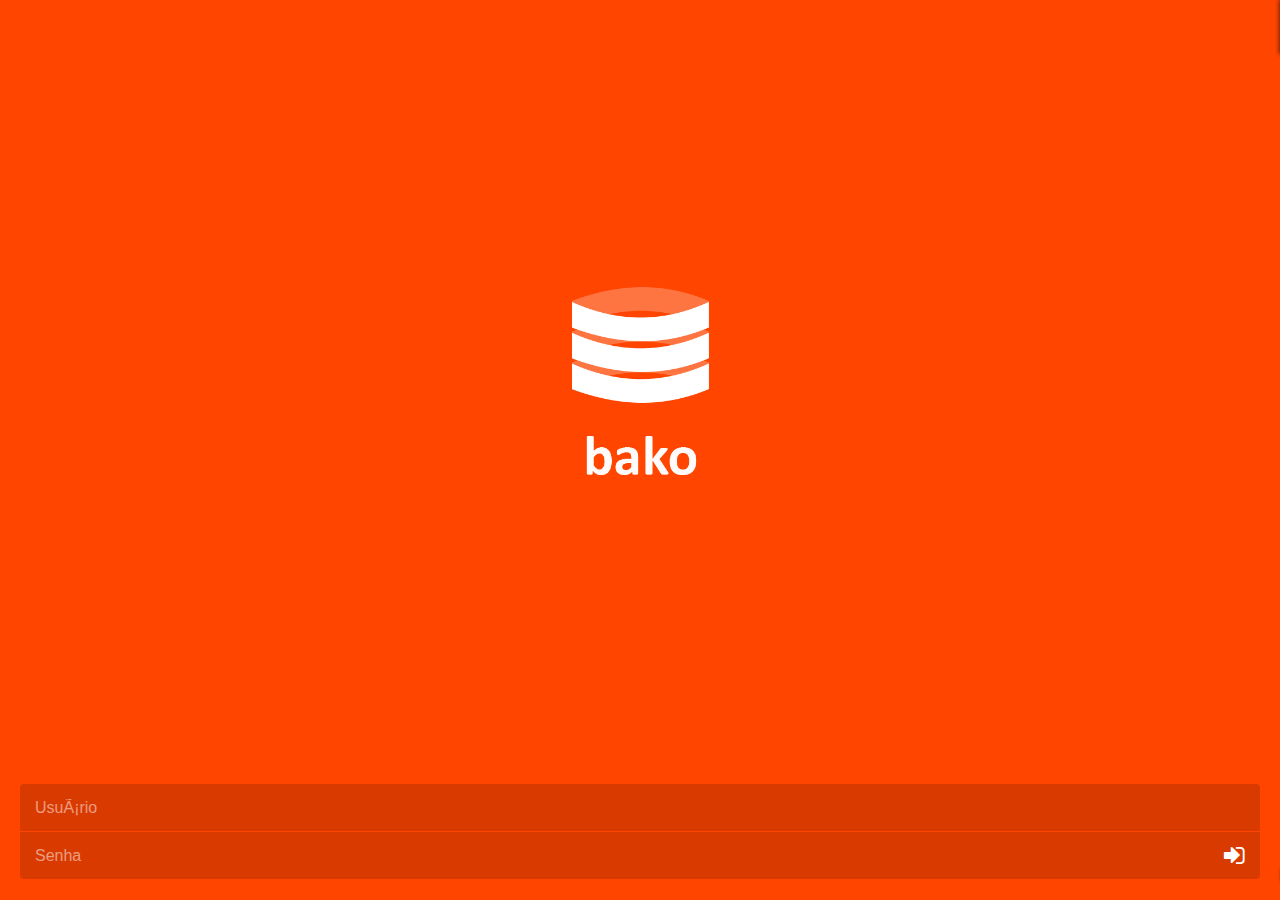
==== m/index.html @ aa72ddcd "modificações na parte mobile" ====
<!DOCTYPE html>
<html>
<head>
<!--<meta charset="utf-8">-->
<meta name="viewport" content="width=device-width, user-scalable=0">
<script type="text/javascript" src="../js/hammer.min.js"></script>
<link rel="stylesheet" href="../fontes/css/icons-bako.css">
<title>Bako</title>
<style>


/* ********* reset ********** */
* {padding:0;margin:0;-webkit-box-sizing:border-box;box-sizing:border-box;font-family:Arial;-webkit-tap-highlight-color:rgba(0,0,0,0);user-select:none;}
body,html {position:relative;height:100%;width:100%;overflow:hidden;}
a {text-decoration:none;}


/* ********* button ********* */
button{background:transparent;min-width:52px;min-height:44px;font-size:16px;border-radius:0px;border:0;font-weight:bold;position:relative;color:rgba(0,0,0,.65);}
button:before {font-size:24px;vertical-align:top;}
aside button {color:#DDD;text-shadow:1px 1px 4px rgba(0,0,0,.9);}


/* ********* header ********* */
header {display:-webkit-flex;-webkit-flex-flow: row wrap;height:52px;line-height:52px;}
header h1, header h2 {display:-webkit-flex;-webkit-flex:1;-webkit-justify-content:center;color:#FFF;padding:0 .6em;}
header h1 {font-size:19px;}
header h2 {font-size:15px;text-transform:uppercase;}
section header {background:orangered;box-shadow:0 1px 4px 1px rgba(0,0,0,.2);}
aside header {background:#2F2F2F;border-bottom:1px solid #2A2A2A;}


/* ********* footer ******** */
footer {height:52px;display:-webkit-flex;-webkit-flex-flow: row wrap;}
aside footer {background:#3A3A3A;border-top:1px solid #222;}


/* ********* dialog ******** */
.dialog-overlay {position:fixed;z-index:20;top:0;left:0;width:100%;height:100%;background:rgba(0,0,0,.7);display:none;-webkit-justify-content:center;-webkit-align-items:center;}
.dialog {background:#EEE;border-radius:6px;max-height:350px;max-width:270px;position:relative;display:-webkit-flex;-webkit-flex-flow:column wrap;}
.dialog input, .dialog select {width:100%;-webkit-appearance:none;background:#FFF;height:44px;padding:5px;font-size:15px;margin:4px 0;border:1px solid rgba(0,0,0,.1);}
.dialog-close {position:absolute;right:6px;top:6px;width:32px;height:32px;background:#BBB;border-radius:4px;text-align:center;color:#FFF;line-height:28px;}
.dialog-header {font-size:19px;font-weight:700;padding:12px;background:#FAFAFA;border-radius:6px 6px 0 0}
.dialog-content {padding:12px;}
.dialog-footer {background:rgba(255,255,255,.9);display:-webkit-flex;border-radius:0 0 6px 6px;}
.dialog-footer button {font-weight:300;font-size:17px;width:100%;background:#6A6;color:#FFF;border-radius:0 0 6px 6px;}
.dialog-footer button:before {margin-left:-14px;}
div.show-dialog {display:-webkit-flex;}



section {position:absolute;left:0;right:0;height:100%;display:-webkit-flex;-webkit-flex-flow: column wrap;-webkit-transition:-webkit-transform .2s ease-in;-webkit-transform: translate3d(100%,0,0);}

nav {display:-webkit-flex;-webkit-flex-flow: row wrap;border-top:1px solid #D5D5D5;background:#FFF;height:52px;}

nav input {
	display:-webkit-flex;
	-webkit-flex:1;
	margin:.3em 0 .3em .4em;
	border:1px solid rgba(0,0,0,.15);
	outline:1px solid rgba(255,255,255,.4);
	padding:0 4px;
	font-size:16px;
	background:rgba(255,255,255,.8);
	border-radius:0px;
	color:#000;
}



article {
	display:-webkit-flex;
	-webkit-flex:1;
	-webkit-flex-flow:column wrap;
	overflow-y:auto;
	-webkit-overflow-scrolling:touch;
}

section article {
	background:#EAEAEA;
}

aside {
	position:fixed;
	left:0;
	top:0;
	bottom:0;
	width:270px;
	z-index:9;
	-webkit-transform:translate3d(-100%,0,0);
	-webkit-transition:-webkit-transform .1s ease-out;
	display:-webkit-flex;
	-webkit-flex-flow: column wrap;
	background:#333;
}

section li {
	background:#FFF;
	border-bottom:1px solid #EEE;
	list-style:none;
	position:relative;
	display:-webkit-flex;
	-webkit-flex-flow:row wrap;
	-webkit-flex:1;
	-webkit-align-items: center;
	overflow-x:hidden;
}

section li h2 {
	font-size:15px;
	color:red;
	line-height:18px;
	display:block;
	font-weight:normal;
}

section li small {
	color:#777;
}

section li a {
	padding:.5em;
	display:-webkit-flex;
	-webkit-flex-flow:column wrap;
	-webkit-flex:1;
}

li .count {color:#777;border-radius:2px;padding:3px;font-size:12px;font-weight:bold;margin:.6em;height:21px;}


@-webkit-keyframes slide-right {
	from {-webkit-transform:translate3d(100%,0,0);}
	to {-webkit-transform:translate3d(0,0,0);}
}


input[type="checkbox"] {-webkit-appearance:none;color:#AAA;font-size:20px;}
input[type="checkbox"]:checked {-webkit-appearance:none;color:blue;font-size:20px;}


aside article ul li {
	position:relative;
	border-bottom:1px solid #2A2A2A;
	padding:.5em;
	min-height:49px;
	list-style:none;
}
aside article ul li a {
	display:block;
	margin:-.5em;
	color:#FFF;
}

aside article ul li h3 {
	font-size:15px;
	font-weight:normal;
	line-height:48px;
}

aside article ul li p {
	color:#DDD;
}

aside.right {
	-webkit-transform:translate3d(100%,0,0);
	left:inherit;
	right:0;
}

aside.show-aside, section.show-section {
	-webkit-transform:translate3d(0,0,0);
}

.li-thumb {
	float:left;
	background:brown;
	font-weight:normal;
	height:48px;
	width:48px;
	text-align:center;
	color:#FFF;
	line-height:48px;
	margin:0 8px 0 0;
}
aside li p {font-size:12px;line-height:18px;color:#FFF;}


.input-thumb {-webkit-appearance:none;border:0;overflow:hidden;background:#E5E5E5;width:66px;line-height:64px;height:70px;font-size:24px;text-align:center;margin:.4em;color:#666;}
.input-thumb > p {-webkit-transition:-webkit-transform .1s linear;}

.action {display:-webkit-flex;-webkit-flex-flow:row wrap;-webkit-transition:-webkit-transform .25s ease-out;background:#555;position:absolute;top:7px;bottom:7px;right:0;-webkit-justify-content:flex-end;border-radius:3px 0 0 3px;-webkit-transition:-webkit-transform .25s ease-out;-webkit-transform:translate3d(100%,0,0)}
.action button {color:#FFF;}
div.show-action {-webkit-transform:translate3d(0,0,0)}

ul li {overflow:hidden;}

h5 {font-size:180px;font-weight:normal;color:rgba(0,0,0,.3);}
h6 {font-size:20px;font-weight:normal;color:rgba(0,0,0,.6);padding-top:2em;}

.box {display:-webkit-flex;}
.flex {-webkit-flex:1;}
.hz {-webkit-flex-flow:row wrap;}
.vt {-webkit-flex-flow:column wrap;}
.content-center {-webkit-justify-content:center;}
.item-center {-webkit-align-items:center;}

.text-center {text-align:center;}
.padding1 {padding:1em;}
.margin1 {margin:1em;}

.button-inverse {background:transparent;border:0;color:rgba(0,0,0,.8)}

input[type="number"][readonly="true"] {
	background:transparent;
	border:0;
	width:20px;
	font-size:18px;
	font-weight:bold;
}

#login ::-webkit-input-placeholder { /* WebKit browsers */
    color:    rgba(255,255,255,.5);
}
</style>
</head>
<body>

<!-- Dialog nova mesa -->
<div id="dialogNovaConta" class="dialog-overlay">
	<div class="dialog">
		<a href="javascript:;" class="dialog-close" onclick="hideDialog('dialogNovaConta');">x</a>
		<div class="dialog-header">Nova conta</div>
		<div class="dialog-content">
			<div>
			<select>
				<option>N�mero da mesa</option>
				<option>Mesa 7</option>
				<option>Mesa 9</option>
				<option>Mesa 11</option>
			</select>
			</div>
			<div>
				<input type="text" maxlength="1" id="descricaoMesaChar" placeholder="Descri��o" />
			</div>
			<div>
				<input type="number" maxlength="3" id="qtdMesaChar" placeholder="Quantidade pessoas" />
			</div>
		</div>
		<div class="dialog-footer">
			<button class="icon-ok-1">Confirmar</button>
		</div>
	</div>
</div>

<!-- Dialog Adicionais-->
<div id="dialogAdicionais" class="dialog-overlay">
	<div class="dialog">
		<button class="dialog-close" onclick="hideDialog('dialogAdicionais');">x</button>
		<div class="dialog-header">Adicionais</div>
		<div class="dialog-content">
			<div>
			<select multiple="true">
				<option>Copo com gelo</option>
				<option>Copo com lim�o e sal</option>
				<option>Sem a��car</option>
				<option>Sem gelo</option>
			</select>
			</div>
			<div>
				<input type="number" maxlength="1" id="qtdAdicinal" />
			</div>
		</div>
		<div class="dialog-footer">
			<button class="icon-ok-1">Confirmar</button>
		</div>
	</div>
</div>


<!-- aside mesas -->
<aside id="mesas">
	<!-- cabecalho mesas -->
	<header><h2>Mesas</h2><button class="icon-doc-inv" onclick="showDialog('dialogNovaConta')"></button></header>
	<!-- conteudo mesas -->
	<article><ul id="listaMesas"></ul></article>
	<!-- rodape mesas -->
	<footer><button class="icon-logout" onclick="sairSistema()">Sair</button></footer>
</aside>

<!-- aside conta -->
<aside id="conta" class="right">
	
	<!-- cabecalho mesas -->
	<header><h2>Mesa 9 (4 pessoas)</h2></header>
	
	<!-- conteudo mesas -->
	<article>	
		<ul id="listaPedidos">
		</ul>
	</article>
	
	<nav>
		<label>Total</label>
		<span id="totalAtual">R$ 132,00</span>
	</nav>
	
	<!-- rodape mesas -->
	<footer><button>Fechar conta</button></footer>
</aside>


<section id="login" class="show-section" style="z-index:1">
	<article style="background: rgb(255, 69, 0) url(../img/logo.png) no-repeat center center;background-size:150px auto;"></article>
	<div style="background: rgb(255, 69, 0);padding:20px;margin-top:-1px;">
		<div>
			<input type="text" id="usuarioLogin" placeholder="Usuário" style="border-radius:4px 4px 0 0;width:100%;color:#FFF;background:rgba(0,0,0,.15);height:47px;margin-bottom:1px;border:0;font-size:16px;padding:5px 15px;"/>
		</div>
		<div style="display:-webkit-flex;">
			<input type="password" id="senhaLogin" placeholder="Senha" style="border-radius:0 0 0 4px;display:-webkit-flex;-webkit-flex:1;color:#FFF;background:rgba(0,0,0,.15);height:47px;margin-bottom:1px;border:0;font-size:16px;padding:5px 15px;"/>
			<button class="icon-login" style="border-radius:0 0 4px 0 ;background:rgba(0,0,0,.15);color:#FFF;height:47px;" onclick="efetuarLogin();"></button>
		</div>
	</div>
</section>


<!-- pagina inicio -->
<section id="inicio" style="z-index:2;">
	
	<!-- cabecalho inicio -->
	<header>
		<button class="icon-menu" onclick="listarMesas();"></button>
		<h1>bako</h1>
		<button class="icon-align-right" id="btnConta" onclick="listarPedidos()"></button>
	</header>
	
	<!-- conteudo inicio -->
	<article class="text-center"></article>

</section>

<!-- pagina pedido -->
<section id="pedido" style="z-index:3;">
	
	<!-- cabecalho pedido -->
	<header>
		<button class="icon-angle-left" onclick="hideSection('pedido')">Novo pedido</button>
		<h1>&nbsp;</h1>
		<button class="icon-ok-1" onclick="confirmarPedido()"></button>
	</header>
	
	<div id="btnNumeroMesa" style="display:none;"></div>
	<!-- conteudo pedido -->
	<article>
		<ul id="ulItensPedido"></ul>
	</article>
	
	<!-- nav pedido --> 
	<nav id="camposPedido">
		<button class="icon-book" onclick="showSection('cardapio')"></button>
		<input type="number" id="iptCodProduto" placeholder="C�digo produto"/>
		<input type="number" id="iptQtdProduto" placeholder="Quantidade"/>
		<button class="icon-plus" onclick="adicionarProdutoPedido()"></button>
	</nav>
	
</section>

<!-- pagina cardapio -->
<section id="cardapio" style="z-index:4;">
	<header>
		<button class="icon-angle-left" onclick="hideSection('cardapio')">Card�pio</button>
		<h1>&nbsp;</h1>
		<button id="btnIncluirCardapio" class="icon-ok-1" onclick="hideSection('cardapio')"></button>
	</header>
	
	<article>
		<ul id="listaCategoria">
		</ul>
	</article>
	
	<nav>
		<input type="search" placeholder="Digite o nome do produto"/>
	</nav>
</section>

<script type="text/javascript" src="../js/fw.js"></script>
<script type="text/javascript" src="../js/contaMobile.js"></script>

</body>
</html>
---- fontes/css/icons-bako.css ----
@font-face {
  font-family: 'icons-bako';
  src: url('../font/icons-bako.eot?27585881');
  src: url('../font/icons-bako.eot?27585881#iefix') format('embedded-opentype'),
       url('../font/icons-bako.woff?27585881') format('woff'),
       url('../font/icons-bako.ttf?27585881') format('truetype'),
       url('../font/icons-bako.svg?27585881#icons-bako') format('svg');
  font-weight: normal;
  font-style: normal;
}
/* Chrome hack: SVG is rendered more smooth in Windozze. 100% magic, uncomment if you need it. */
/* Note, that will break hinting! In other OS-es font will be not as sharp as it could be */
/*
@media screen and (-webkit-min-device-pixel-ratio:0) {
  @font-face {
    font-family: 'icons-bako';
    src: url('../font/icons-bako.svg?27585881#icons-bako') format('svg');
  }
}
*/
 
 [class^="icon-"]:before, [class*=" icon-"]:before {
  font-family: "icons-bako";
  font-style: normal;
  font-weight: normal;
  speak: none;
 
  display: inline-block;
  text-decoration: inherit;
  width: 1em;
  margin-right: .2em;
  text-align: center;
  /* opacity: .8; */
 
  /* For safety - reset parent styles, that can break glyph codes*/
  font-variant: normal;
  text-transform: none;
     
  /* fix buttons height, for twitter bootstrap */
  line-height: 1em;
 
  /* Animation center compensation - margins should be symmetric */
  /* remove if not needed */
  margin-left: .2em;
 
  /* you can be more comfortable with increased icons size */
  /* font-size: 120%; */
 
  /* Uncomment for 3D effect */
  /* text-shadow: 1px 1px 1px rgba(127, 127, 127, 0.3); */
}
 
.icon-spin6:before { content: '\e81a'; } /* '' */
.icon-target:before { content: '\e81e'; } /* '' */
.icon-cancel:before { content: '\e800'; } /* '' */
.icon-plus:before { content: '\e802'; } /* '' */
.icon-home:before { content: '\e814'; } /* '' */
.icon-thumbs-up-alt:before { content: '\e816'; } /* '' */
.icon-thumbs-down-alt:before { content: '\e817'; } /* '' */
.icon-quote-left:before { content: '\e815'; } /* '' */
.icon-edit:before { content: '\e807'; } /* '' */
.icon-direction:before { content: '\e803'; } /* '' */
.icon-trash:before { content: '\e804'; } /* '' */
.icon-doc-inv:before { content: '\e801'; } /* '' */
.icon-menu:before { content: '\e806'; } /* '' */
.icon-wrench:before { content: '\e805'; } /* '' */
.icon-calendar:before { content: '\e812'; } /* '' */
.icon-login:before { content: '\e811'; } /* '' */
.icon-ok:before { content: '\e813'; } /* '' */
.icon-down-dir:before { content: '\e80f'; } /* '' */
.icon-up-dir:before { content: '\e80e'; } /* '' */
.icon-left-open:before { content: '\e820'; } /* '' */
.icon-angle-left:before { content: '\e81f'; } /* '' */
.icon-ccw:before { content: '\e818'; } /* '' */
.icon-align-right:before { content: '\e808'; } /* '' */
.icon-book:before { content: '\e809'; } /* '' */
.icon-check:before { content: '\e80a'; } /* '' */
.icon-check-empty:before { content: '\e80b'; } /* '' */
.icon-filter:before { content: '\e80c'; } /* '' */
.icon-dollar:before { content: '\e80d'; } /* '' */
.icon-eraser:before { content: '\e819'; } /* '' */
.icon-search:before { content: '\e81c'; } /* '' */
.icon-ok-1:before { content: '\e81b'; } /* '' */
.icon-cog:before { content: '\e81d'; } /* '' */
.icon-logout:before { content: '\e810'; } /* '' */
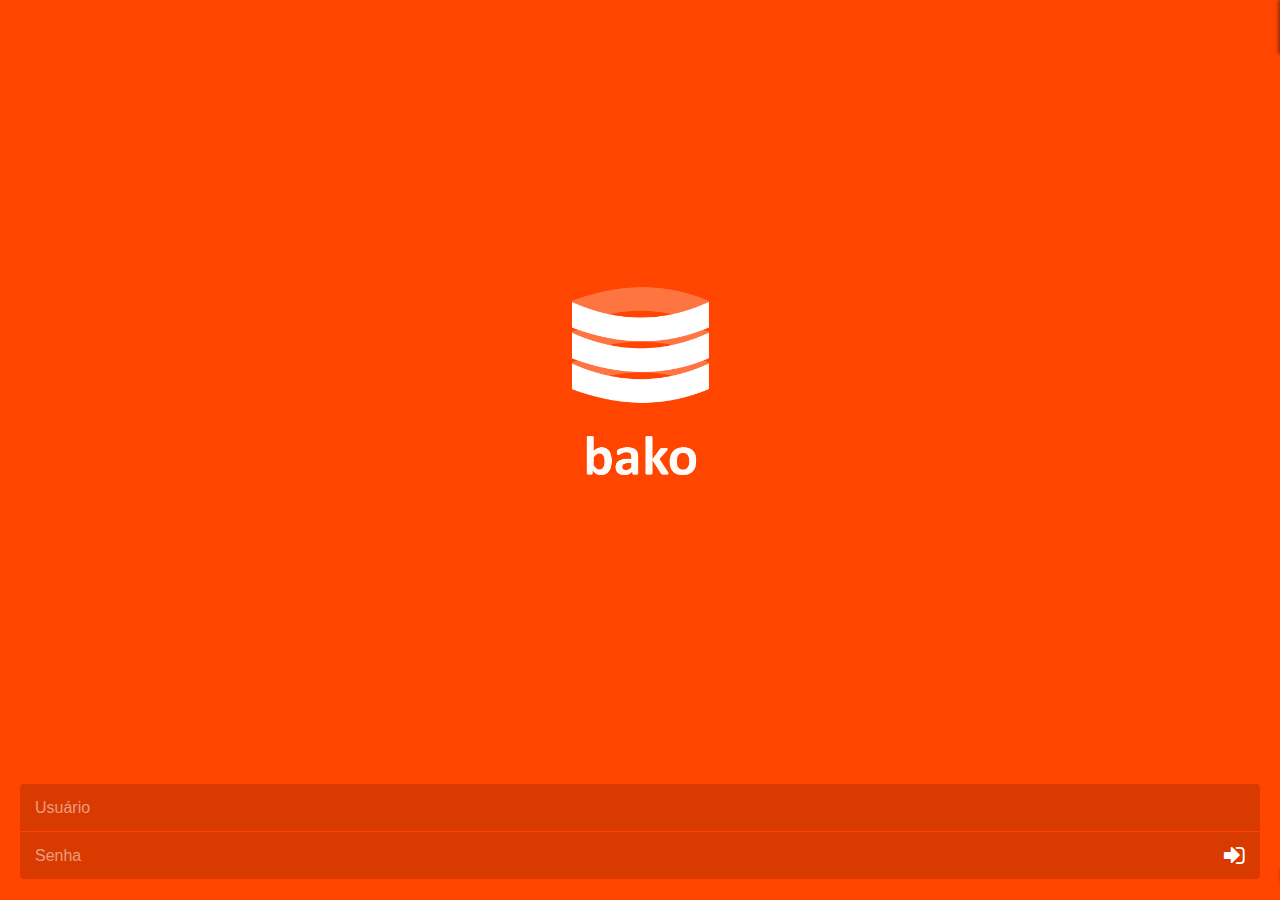
==== commit 802704fc: "Alterações para buscar os pedidos no mobile" ====
--- a/m/index.html
+++ b/m/index.html
@@ -1,389 +1,174 @@
-<!DOCTYPE html>
-<html>
-<head>
-<!--<meta charset="utf-8">-->
-<meta name="viewport" content="width=device-width, user-scalable=0">
-<script type="text/javascript" src="../js/hammer.min.js"></script>
-<link rel="stylesheet" href="../fontes/css/icons-bako.css">
-<title>Bako</title>
-<style>
-
-
-/* ********* reset ********** */
-* {padding:0;margin:0;-webkit-box-sizing:border-box;box-sizing:border-box;font-family:Arial;-webkit-tap-highlight-color:rgba(0,0,0,0);user-select:none;}
-body,html {position:relative;height:100%;width:100%;overflow:hidden;}
-a {text-decoration:none;}
-
-
-/* ********* button ********* */
-button{background:transparent;min-width:52px;min-height:44px;font-size:16px;border-radius:0px;border:0;font-weight:bold;position:relative;color:rgba(0,0,0,.65);}
-button:before {font-size:24px;vertical-align:top;}
-aside button {color:#DDD;text-shadow:1px 1px 4px rgba(0,0,0,.9);}
-
-
-/* ********* header ********* */
-header {display:-webkit-flex;-webkit-flex-flow: row wrap;height:52px;line-height:52px;}
-header h1, header h2 {display:-webkit-flex;-webkit-flex:1;-webkit-justify-content:center;color:#FFF;padding:0 .6em;}
-header h1 {font-size:19px;}
-header h2 {font-size:15px;text-transform:uppercase;}
-section header {background:orangered;box-shadow:0 1px 4px 1px rgba(0,0,0,.2);}
-aside header {background:#2F2F2F;border-bottom:1px solid #2A2A2A;}
-
-
-/* ********* footer ******** */
-footer {height:52px;display:-webkit-flex;-webkit-flex-flow: row wrap;}
-aside footer {background:#3A3A3A;border-top:1px solid #222;}
-
-
-/* ********* dialog ******** */
-.dialog-overlay {position:fixed;z-index:20;top:0;left:0;width:100%;height:100%;background:rgba(0,0,0,.7);display:none;-webkit-justify-content:center;-webkit-align-items:center;}
-.dialog {background:#EEE;border-radius:6px;max-height:350px;max-width:270px;position:relative;display:-webkit-flex;-webkit-flex-flow:column wrap;}
-.dialog input, .dialog select {width:100%;-webkit-appearance:none;background:#FFF;height:44px;padding:5px;font-size:15px;margin:4px 0;border:1px solid rgba(0,0,0,.1);}
-.dialog-close {position:absolute;right:6px;top:6px;width:32px;height:32px;background:#BBB;border-radius:4px;text-align:center;color:#FFF;line-height:28px;}
-.dialog-header {font-size:19px;font-weight:700;padding:12px;background:#FAFAFA;border-radius:6px 6px 0 0}
-.dialog-content {padding:12px;}
-.dialog-footer {background:rgba(255,255,255,.9);display:-webkit-flex;border-radius:0 0 6px 6px;}
-.dialog-footer button {font-weight:300;font-size:17px;width:100%;background:#6A6;color:#FFF;border-radius:0 0 6px 6px;}
-.dialog-footer button:before {margin-left:-14px;}
-div.show-dialog {display:-webkit-flex;}
-
-
-
-section {position:absolute;left:0;right:0;height:100%;display:-webkit-flex;-webkit-flex-flow: column wrap;-webkit-transition:-webkit-transform .2s ease-in;-webkit-transform: translate3d(100%,0,0);}
-
-nav {display:-webkit-flex;-webkit-flex-flow: row wrap;border-top:1px solid #D5D5D5;background:#FFF;height:52px;}
-
-nav input {
-	display:-webkit-flex;
-	-webkit-flex:1;
-	margin:.3em 0 .3em .4em;
-	border:1px solid rgba(0,0,0,.15);
-	outline:1px solid rgba(255,255,255,.4);
-	padding:0 4px;
-	font-size:16px;
-	background:rgba(255,255,255,.8);
-	border-radius:0px;
-	color:#000;
-}
-
-
-
-article {
-	display:-webkit-flex;
-	-webkit-flex:1;
-	-webkit-flex-flow:column wrap;
-	overflow-y:auto;
-	-webkit-overflow-scrolling:touch;
-}
-
-section article {
-	background:#EAEAEA;
-}
-
-aside {
-	position:fixed;
-	left:0;
-	top:0;
-	bottom:0;
-	width:270px;
-	z-index:9;
-	-webkit-transform:translate3d(-100%,0,0);
-	-webkit-transition:-webkit-transform .1s ease-out;
-	display:-webkit-flex;
-	-webkit-flex-flow: column wrap;
-	background:#333;
-}
-
-section li {
-	background:#FFF;
-	border-bottom:1px solid #EEE;
-	list-style:none;
-	position:relative;
-	display:-webkit-flex;
-	-webkit-flex-flow:row wrap;
-	-webkit-flex:1;
-	-webkit-align-items: center;
-	overflow-x:hidden;
-}
-
-section li h2 {
-	font-size:15px;
-	color:red;
-	line-height:18px;
-	display:block;
-	font-weight:normal;
-}
-
-section li small {
-	color:#777;
-}
-
-section li a {
-	padding:.5em;
-	display:-webkit-flex;
-	-webkit-flex-flow:column wrap;
-	-webkit-flex:1;
-}
-
-li .count {color:#777;border-radius:2px;padding:3px;font-size:12px;font-weight:bold;margin:.6em;height:21px;}
-
-
-@-webkit-keyframes slide-right {
-	from {-webkit-transform:translate3d(100%,0,0);}
-	to {-webkit-transform:translate3d(0,0,0);}
-}
-
-
-input[type="checkbox"] {-webkit-appearance:none;color:#AAA;font-size:20px;}
-input[type="checkbox"]:checked {-webkit-appearance:none;color:blue;font-size:20px;}
-
-
-aside article ul li {
-	position:relative;
-	border-bottom:1px solid #2A2A2A;
-	padding:.5em;
-	min-height:49px;
-	list-style:none;
-}
-aside article ul li a {
-	display:block;
-	margin:-.5em;
-	color:#FFF;
-}
-
-aside article ul li h3 {
-	font-size:15px;
-	font-weight:normal;
-	line-height:48px;
-}
-
-aside article ul li p {
-	color:#DDD;
-}
-
-aside.right {
-	-webkit-transform:translate3d(100%,0,0);
-	left:inherit;
-	right:0;
-}
-
-aside.show-aside, section.show-section {
-	-webkit-transform:translate3d(0,0,0);
-}
-
-.li-thumb {
-	float:left;
-	background:brown;
-	font-weight:normal;
-	height:48px;
-	width:48px;
-	text-align:center;
-	color:#FFF;
-	line-height:48px;
-	margin:0 8px 0 0;
-}
-aside li p {font-size:12px;line-height:18px;color:#FFF;}
-
-
-.input-thumb {-webkit-appearance:none;border:0;overflow:hidden;background:#E5E5E5;width:66px;line-height:64px;height:70px;font-size:24px;text-align:center;margin:.4em;color:#666;}
-.input-thumb > p {-webkit-transition:-webkit-transform .1s linear;}
-
-.action {display:-webkit-flex;-webkit-flex-flow:row wrap;-webkit-transition:-webkit-transform .25s ease-out;background:#555;position:absolute;top:7px;bottom:7px;right:0;-webkit-justify-content:flex-end;border-radius:3px 0 0 3px;-webkit-transition:-webkit-transform .25s ease-out;-webkit-transform:translate3d(100%,0,0)}
-.action button {color:#FFF;}
-div.show-action {-webkit-transform:translate3d(0,0,0)}
-
-ul li {overflow:hidden;}
-
-h5 {font-size:180px;font-weight:normal;color:rgba(0,0,0,.3);}
-h6 {font-size:20px;font-weight:normal;color:rgba(0,0,0,.6);padding-top:2em;}
-
-.box {display:-webkit-flex;}
-.flex {-webkit-flex:1;}
-.hz {-webkit-flex-flow:row wrap;}
-.vt {-webkit-flex-flow:column wrap;}
-.content-center {-webkit-justify-content:center;}
-.item-center {-webkit-align-items:center;}
-
-.text-center {text-align:center;}
-.padding1 {padding:1em;}
-.margin1 {margin:1em;}
-
-.button-inverse {background:transparent;border:0;color:rgba(0,0,0,.8)}
-
-input[type="number"][readonly="true"] {
-	background:transparent;
-	border:0;
-	width:20px;
-	font-size:18px;
-	font-weight:bold;
-}
-
-#login ::-webkit-input-placeholder { /* WebKit browsers */
-    color:    rgba(255,255,255,.5);
-}
-</style>
-</head>
-<body>
-
-<!-- Dialog nova mesa -->
-<div id="dialogNovaConta" class="dialog-overlay">
-	<div class="dialog">
-		<a href="javascript:;" class="dialog-close" onclick="hideDialog('dialogNovaConta');">x</a>
-		<div class="dialog-header">Nova conta</div>
-		<div class="dialog-content">
-			<div>
-			<select>
-				<option>N�mero da mesa</option>
-				<option>Mesa 7</option>
-				<option>Mesa 9</option>
-				<option>Mesa 11</option>
-			</select>
-			</div>
-			<div>
-				<input type="text" maxlength="1" id="descricaoMesaChar" placeholder="Descri��o" />
-			</div>
-			<div>
-				<input type="number" maxlength="3" id="qtdMesaChar" placeholder="Quantidade pessoas" />
-			</div>
-		</div>
-		<div class="dialog-footer">
-			<button class="icon-ok-1">Confirmar</button>
-		</div>
-	</div>
-</div>
-
-<!-- Dialog Adicionais-->
-<div id="dialogAdicionais" class="dialog-overlay">
-	<div class="dialog">
-		<button class="dialog-close" onclick="hideDialog('dialogAdicionais');">x</button>
-		<div class="dialog-header">Adicionais</div>
-		<div class="dialog-content">
-			<div>
-			<select multiple="true">
-				<option>Copo com gelo</option>
-				<option>Copo com lim�o e sal</option>
-				<option>Sem a��car</option>
-				<option>Sem gelo</option>
-			</select>
-			</div>
-			<div>
-				<input type="number" maxlength="1" id="qtdAdicinal" />
-			</div>
-		</div>
-		<div class="dialog-footer">
-			<button class="icon-ok-1">Confirmar</button>
-		</div>
-	</div>
-</div>
-
-
-<!-- aside mesas -->
-<aside id="mesas">
-	<!-- cabecalho mesas -->
-	<header><h2>Mesas</h2><button class="icon-doc-inv" onclick="showDialog('dialogNovaConta')"></button></header>
-	<!-- conteudo mesas -->
-	<article><ul id="listaMesas"></ul></article>
-	<!-- rodape mesas -->
-	<footer><button class="icon-logout" onclick="sairSistema()">Sair</button></footer>
-</aside>
-
-<!-- aside conta -->
-<aside id="conta" class="right">
-	
-	<!-- cabecalho mesas -->
-	<header><h2>Mesa 9 (4 pessoas)</h2></header>
-	
-	<!-- conteudo mesas -->
-	<article>	
-		<ul id="listaPedidos">
-		</ul>
-	</article>
-	
-	<nav>
-		<label>Total</label>
-		<span id="totalAtual">R$ 132,00</span>
-	</nav>
-	
-	<!-- rodape mesas -->
-	<footer><button>Fechar conta</button></footer>
-</aside>
-
-
-<section id="login" class="show-section" style="z-index:1">
-	<article style="background: rgb(255, 69, 0) url(../img/logo.png) no-repeat center center;background-size:150px auto;"></article>
-	<div style="background: rgb(255, 69, 0);padding:20px;margin-top:-1px;">
-		<div>
-			<input type="text" id="usuarioLogin" placeholder="Usuário" style="border-radius:4px 4px 0 0;width:100%;color:#FFF;background:rgba(0,0,0,.15);height:47px;margin-bottom:1px;border:0;font-size:16px;padding:5px 15px;"/>
-		</div>
-		<div style="display:-webkit-flex;">
-			<input type="password" id="senhaLogin" placeholder="Senha" style="border-radius:0 0 0 4px;display:-webkit-flex;-webkit-flex:1;color:#FFF;background:rgba(0,0,0,.15);height:47px;margin-bottom:1px;border:0;font-size:16px;padding:5px 15px;"/>
-			<button class="icon-login" style="border-radius:0 0 4px 0 ;background:rgba(0,0,0,.15);color:#FFF;height:47px;" onclick="efetuarLogin();"></button>
-		</div>
-	</div>
-</section>
-
-
-<!-- pagina inicio -->
-<section id="inicio" style="z-index:2;">
-	
-	<!-- cabecalho inicio -->
-	<header>
-		<button class="icon-menu" onclick="listarMesas();"></button>
-		<h1>bako</h1>
-		<button class="icon-align-right" id="btnConta" onclick="listarPedidos()"></button>
-	</header>
-	
-	<!-- conteudo inicio -->
-	<article class="text-center"></article>
-
-</section>
-
-<!-- pagina pedido -->
-<section id="pedido" style="z-index:3;">
-	
-	<!-- cabecalho pedido -->
-	<header>
-		<button class="icon-angle-left" onclick="hideSection('pedido')">Novo pedido</button>
-		<h1>&nbsp;</h1>
-		<button class="icon-ok-1" onclick="confirmarPedido()"></button>
-	</header>
-	
-	<div id="btnNumeroMesa" style="display:none;"></div>
-	<!-- conteudo pedido -->
-	<article>
-		<ul id="ulItensPedido"></ul>
-	</article>
-	
-	<!-- nav pedido --> 
-	<nav id="camposPedido">
-		<button class="icon-book" onclick="showSection('cardapio')"></button>
-		<input type="number" id="iptCodProduto" placeholder="C�digo produto"/>
-		<input type="number" id="iptQtdProduto" placeholder="Quantidade"/>
-		<button class="icon-plus" onclick="adicionarProdutoPedido()"></button>
-	</nav>
-	
-</section>
-
-<!-- pagina cardapio -->
-<section id="cardapio" style="z-index:4;">
-	<header>
-		<button class="icon-angle-left" onclick="hideSection('cardapio')">Card�pio</button>
-		<h1>&nbsp;</h1>
-		<button id="btnIncluirCardapio" class="icon-ok-1" onclick="hideSection('cardapio')"></button>
-	</header>
-	
-	<article>
-		<ul id="listaCategoria">
-		</ul>
-	</article>
-	
-	<nav>
-		<input type="search" placeholder="Digite o nome do produto"/>
-	</nav>
-</section>
-
-<script type="text/javascript" src="../js/fw.js"></script>
-<script type="text/javascript" src="../js/contaMobile.js"></script>
-
-</body>
+<!DOCTYPE html>
+<html>
+<head>
+<meta http-equiv="Content-type" content="text/html; charset=UTF-8"/>
+<meta name="viewport" content="width=device-width, user-scalable=0">
+<script type="text/javascript" src="../js/hammer.min.js"></script>
+<link rel="stylesheet" href="../fontes/css/icons-bako.css">
+<link rel="stylesheet" href="../css/padraoMobile.css">
+<title>Bako</title>
+</head>
+<body>
+
+<!-- Dialog nova mesa -->
+<div id="dialogNovaConta" class="dialog-overlay">
+	<div class="dialog">
+		<a href="javascript:;" class="dialog-close" onclick="hideDialog('dialogNovaConta');">x</a>
+		<div class="dialog-header">Nova conta</div>
+		<div class="dialog-content">
+			<div>
+			<select>
+				<option>Número da mesa</option>
+				<option>Mesa 7</option>
+				<option>Mesa 9</option>
+				<option>Mesa 11</option>
+			</select>
+			</div>
+			<div>
+				<input type="text" maxlength="1" id="descricaoMesaChar" placeholder="Descrição" />
+			</div>
+			<div>
+				<input type="number" maxlength="3" id="qtdMesaChar" placeholder="Quantidade pessoas" />
+			</div>
+		</div>
+		<div class="dialog-footer">
+			<button class="icon-ok-1">Confirmar</button>
+		</div>
+	</div>
+</div>
+
+<!-- Dialog Adicionais-->
+<div id="dialogAdicionais" class="dialog-overlay">
+	<div class="dialog">
+		<button class="dialog-close" onclick="hideDialog('dialogAdicionais');">x</button>
+		<div class="dialog-header">Adicionais</div>
+		<div class="dialog-content">
+			<div>
+			<select multiple="true">
+				<option>Copo com gelo</option>
+				<option>Copo com lim�o e sal</option>
+				<option>Sem a��car</option>
+				<option>Sem gelo</option>
+			</select>
+			</div>
+			<div>
+				<input type="number" maxlength="1" id="qtdAdicinal" />
+			</div>
+		</div>
+		<div class="dialog-footer">
+			<button class="icon-ok-1">Confirmar</button>
+		</div>
+	</div>
+</div>
+
+
+<!-- aside mesas -->
+<aside id="mesas">
+	<!-- cabecalho mesas -->
+	<header><h2>Mesas</h2><button class="icon-doc-inv" onclick="showDialog('dialogNovaConta')"></button></header>
+	<!-- conteudo mesas -->
+	<article><ul id="listaMesas"></ul></article>
+	<!-- rodape mesas -->
+	<footer><button class="icon-logout" onclick="sairSistema()">Sair</button></footer>
+</aside>
+
+<!-- aside conta -->
+<aside id="conta" class="right">
+	
+	<!-- cabecalho mesas -->
+        <header><h2 id="mesaConta"></h2></header>
+	
+	<!-- conteudo mesas -->
+	<article>	
+		<ul id="listaPedidos">
+		</ul>
+	</article>
+	
+	<nav>
+		<label>Total</label>
+		<span id="totalAtual"></span>
+	</nav>
+	
+	<!-- rodape mesas -->
+	<footer><button>Fechar conta</button></footer>
+</aside>
+
+
+<section id="login" class="show-section" style="z-index:1">
+	<article style="background: rgb(255, 69, 0) url(../img/logo.png) no-repeat center center;background-size:150px auto;"></article>
+	<div style="background: rgb(255, 69, 0);padding:20px;margin-top:-1px;">
+		<div>
+			<input type="text" id="usuarioLogin" placeholder="Usuário" style="border-radius:4px 4px 0 0;width:100%;color:#FFF;background:rgba(0,0,0,.15);height:47px;margin-bottom:1px;border:0;font-size:16px;padding:5px 15px;"/>
+		</div>
+		<div style="display:-webkit-flex;">
+			<input type="password" id="senhaLogin" placeholder="Senha" style="border-radius:0 0 0 4px;display:-webkit-flex;-webkit-flex:1;color:#FFF;background:rgba(0,0,0,.15);height:47px;margin-bottom:1px;border:0;font-size:16px;padding:5px 15px;"/>
+			<button class="icon-login" style="border-radius:0 0 4px 0 ;background:rgba(0,0,0,.15);color:#FFF;height:47px;" onclick="efetuarLogin();"></button>
+		</div>
+	</div>
+</section>
+
+
+<!-- pagina inicio -->
+<section id="inicio" style="z-index:2;">
+	
+	<!-- cabecalho inicio -->
+	<header>
+		<button class="icon-menu" onclick="listarMesas();"></button>
+		<h1>bako</h1>
+                <button class="icon-align-right" id="btnConta" onclick="listarPedidos()" style="display:none;"></button>
+	</header>
+	
+	<!-- conteudo inicio -->
+	<article class="text-center"></article>
+
+</section>
+
+<!-- pagina pedido -->
+<section id="pedido" style="z-index:3;">
+	
+	<!-- cabecalho pedido -->
+	<header>
+		<button class="icon-angle-left" onclick="hideSection('pedido')">Novo pedido</button>
+		<h1>&nbsp;</h1>
+		<button class="icon-ok-1" onclick="confirmarPedido()"></button>
+	</header>
+	
+	<div id="btnNumeroMesa" style="display:none;"></div>
+	<!-- conteudo pedido -->
+	<article>
+		<ul id="ulItensPedido"></ul>
+	</article>
+	
+	<!-- nav pedido --> 
+	<nav id="camposPedido">
+		<button class="icon-book" onclick="showSection('cardapio')"></button>
+		<input type="number" id="iptCodProduto" placeholder="C�digo produto"/>
+		<input type="number" id="iptQtdProduto" placeholder="Quantidade"/>
+		<button class="icon-plus" onclick="adicionarProdutoPedido()"></button>
+	</nav>
+	
+</section>
+
+<!-- pagina cardapio -->
+<section id="cardapio" style="z-index:4;">
+	<header>
+		<button class="icon-angle-left" onclick="hideSection('cardapio')">Card�pio</button>
+		<h1>&nbsp;</h1>
+		<button id="btnIncluirCardapio" class="icon-ok-1" onclick="hideSection('cardapio')"></button>
+	</header>
+	
+	<article>
+		<ul id="listaCategoria">
+		</ul>
+	</article>
+	
+	<nav>
+		<input type="search" placeholder="Digite o nome do produto"/>
+	</nav>
+</section>
+
+<script type="text/javascript" src="../js/fw.js"></script>
+<script type="text/javascript" src="../js/contaMobile.js"></script>
+
+</body>
 </html>--- a/css/padraoMobile.css
+++ b/css/padraoMobile.css
@@ -0,0 +1,212 @@
+/* ********* reset ********** */
+* {padding:0;margin:0;-webkit-box-sizing:border-box;box-sizing:border-box;font-family:Arial;-webkit-tap-highlight-color:rgba(0,0,0,0);user-select:none;}
+body,html {position:relative;height:100%;width:100%;overflow:hidden;}
+a {text-decoration:none;}
+
+
+/* ********* button ********* */
+button{background:transparent;min-width:52px;min-height:44px;font-size:16px;border-radius:0px;border:0;font-weight:bold;position:relative;color:rgba(0,0,0,.65);}
+button:before {font-size:24px;vertical-align:top;}
+aside button {color:#DDD;text-shadow:1px 1px 4px rgba(0,0,0,.9);}
+
+
+/* ********* header ********* */
+header {display:-webkit-flex;-webkit-flex-flow: row wrap;height:52px;line-height:52px;}
+header h1, header h2 {display:-webkit-flex;-webkit-flex:1;-webkit-justify-content:center;color:#FFF;padding:0 .6em;}
+header h1 {font-size:19px;}
+header h2 {font-size:15px;text-transform:uppercase;}
+section header {background:orangered;box-shadow:0 1px 4px 1px rgba(0,0,0,.2);}
+aside header {background:#2F2F2F;border-bottom:1px solid #2A2A2A;}
+
+
+/* ********* footer ******** */
+footer {height:52px;display:-webkit-flex;-webkit-flex-flow: row wrap;}
+aside footer {background:#3A3A3A;border-top:1px solid #222;}
+
+
+/* ********* dialog ******** */
+.dialog-overlay {position:fixed;z-index:20;top:0;left:0;width:100%;height:100%;background:rgba(0,0,0,.7);display:none;-webkit-justify-content:center;-webkit-align-items:center;}
+.dialog {background:#EEE;border-radius:6px;max-height:350px;max-width:270px;position:relative;display:-webkit-flex;-webkit-flex-flow:column wrap;}
+.dialog input, .dialog select {width:100%;-webkit-appearance:none;background:#FFF;height:44px;padding:5px;font-size:15px;margin:4px 0;border:1px solid rgba(0,0,0,.1);}
+.dialog-close {position:absolute;right:6px;top:6px;width:32px;height:32px;background:#BBB;border-radius:4px;text-align:center;color:#FFF;line-height:28px;}
+.dialog-header {font-size:19px;font-weight:700;padding:12px;background:#FAFAFA;border-radius:6px 6px 0 0}
+.dialog-content {padding:12px;}
+.dialog-footer {background:rgba(255,255,255,.9);display:-webkit-flex;border-radius:0 0 6px 6px;}
+.dialog-footer button {font-weight:300;font-size:17px;width:100%;background:#6A6;color:#FFF;border-radius:0 0 6px 6px;}
+.dialog-footer button:before {margin-left:-14px;}
+div.show-dialog {display:-webkit-flex;}
+
+
+
+section {position:absolute;left:0;right:0;height:100%;display:-webkit-flex;-webkit-flex-flow: column wrap;-webkit-transition:-webkit-transform .2s ease-in;-webkit-transform: translate3d(100%,0,0);}
+
+nav {display:-webkit-flex;-webkit-flex-flow: row wrap;border-top:1px solid #D5D5D5;background:#FFF;height:52px;}
+
+nav input {
+	display:-webkit-flex;
+	-webkit-flex:1;
+	margin:.3em 0 .3em .4em;
+	border:1px solid rgba(0,0,0,.15);
+	outline:1px solid rgba(255,255,255,.4);
+	padding:0 4px;
+	font-size:16px;
+	background:rgba(255,255,255,.8);
+	border-radius:0px;
+	color:#000;
+}
+
+
+
+article {
+	display:-webkit-flex;
+	-webkit-flex:1;
+	-webkit-flex-flow:column wrap;
+	overflow-y:auto;
+	-webkit-overflow-scrolling:touch;
+}
+
+section article {
+	background:#EAEAEA;
+}
+
+aside {
+	position:fixed;
+	left:0;
+	top:0;
+	bottom:0;
+	width:270px;
+	z-index:9;
+	-webkit-transform:translate3d(-100%,0,0);
+	-webkit-transition:-webkit-transform .1s ease-out;
+	display:-webkit-flex;
+	-webkit-flex-flow: column wrap;
+	background:#333;
+}
+
+section li {
+	background:#FFF;
+	border-bottom:1px solid #EEE;
+	list-style:none;
+	position:relative;
+	display:-webkit-flex;
+	-webkit-flex-flow:row wrap;
+	-webkit-flex:1;
+	-webkit-align-items: center;
+	overflow-x:hidden;
+}
+
+section li h2 {
+	font-size:15px;
+	color:red;
+	line-height:18px;
+	display:block;
+	font-weight:normal;
+}
+
+section li small {
+	color:#777;
+}
+
+section li a {
+	padding:.5em;
+	display:-webkit-flex;
+	-webkit-flex-flow:column wrap;
+	-webkit-flex:1;
+}
+
+li .count {color:#777;border-radius:2px;padding:3px;font-size:12px;font-weight:bold;margin:.6em;height:21px;}
+
+
+@-webkit-keyframes slide-right {
+	from {-webkit-transform:translate3d(100%,0,0);}
+	to {-webkit-transform:translate3d(0,0,0);}
+}
+
+
+input[type="checkbox"] {-webkit-appearance:none;color:#AAA;font-size:20px;}
+input[type="checkbox"]:checked {-webkit-appearance:none;color:blue;font-size:20px;}
+
+
+aside article ul li {
+	position:relative;
+	border-bottom:1px solid #2A2A2A;
+	padding:.5em;
+	min-height:49px;
+	list-style:none;
+}
+aside article ul li a {
+	display:block;
+	margin:-.5em;
+	color:#FFF;
+}
+
+aside article ul li h3 {
+	font-size:15px;
+	font-weight:normal;
+	line-height:48px;
+}
+
+aside article ul li p {
+	color:#DDD;
+}
+
+aside.right {
+	-webkit-transform:translate3d(100%,0,0);
+	left:inherit;
+	right:0;
+}
+
+aside.show-aside, section.show-section {
+	-webkit-transform:translate3d(0,0,0);
+}
+
+.li-thumb {
+	float:left;
+	background:brown;
+	font-weight:normal;
+	height:48px;
+	width:48px;
+	text-align:center;
+	color:#FFF;
+	line-height:48px;
+	margin:0 8px 0 0;
+}
+aside li p {font-size:12px;line-height:18px;color:#FFF;}
+
+
+.input-thumb {-webkit-appearance:none;border:0;overflow:hidden;background:#E5E5E5;width:66px;line-height:64px;height:70px;font-size:24px;text-align:center;margin:.4em;color:#666;}
+.input-thumb > p {-webkit-transition:-webkit-transform .1s linear;}
+
+.action {display:-webkit-flex;-webkit-flex-flow:row wrap;-webkit-transition:-webkit-transform .25s ease-out;background:#555;position:absolute;top:7px;bottom:7px;right:0;-webkit-justify-content:flex-end;border-radius:3px 0 0 3px;-webkit-transition:-webkit-transform .25s ease-out;-webkit-transform:translate3d(100%,0,0)}
+.action button {color:#FFF;}
+div.show-action {-webkit-transform:translate3d(0,0,0)}
+
+ul li {overflow:hidden;}
+
+h5 {font-size:180px;font-weight:normal;color:rgba(0,0,0,.3);}
+h6 {font-size:20px;font-weight:normal;color:rgba(0,0,0,.6);padding-top:2em;}
+
+.box {display:-webkit-flex;}
+.flex {-webkit-flex:1;}
+.hz {-webkit-flex-flow:row wrap;}
+.vt {-webkit-flex-flow:column wrap;}
+.content-center {-webkit-justify-content:center;}
+.item-center {-webkit-align-items:center;}
+
+.text-center {text-align:center;}
+.padding1 {padding:1em;}
+.margin1 {margin:1em;}
+
+.button-inverse {background:transparent;border:0;color:rgba(0,0,0,.8)}
+
+input[type="number"][readonly="true"] {
+	background:transparent;
+	border:0;
+	width:20px;
+	font-size:18px;
+	font-weight:bold;
+}
+
+#login ::-webkit-input-placeholder { /* WebKit browsers */
+    color:    rgba(255,255,255,.5);
+}
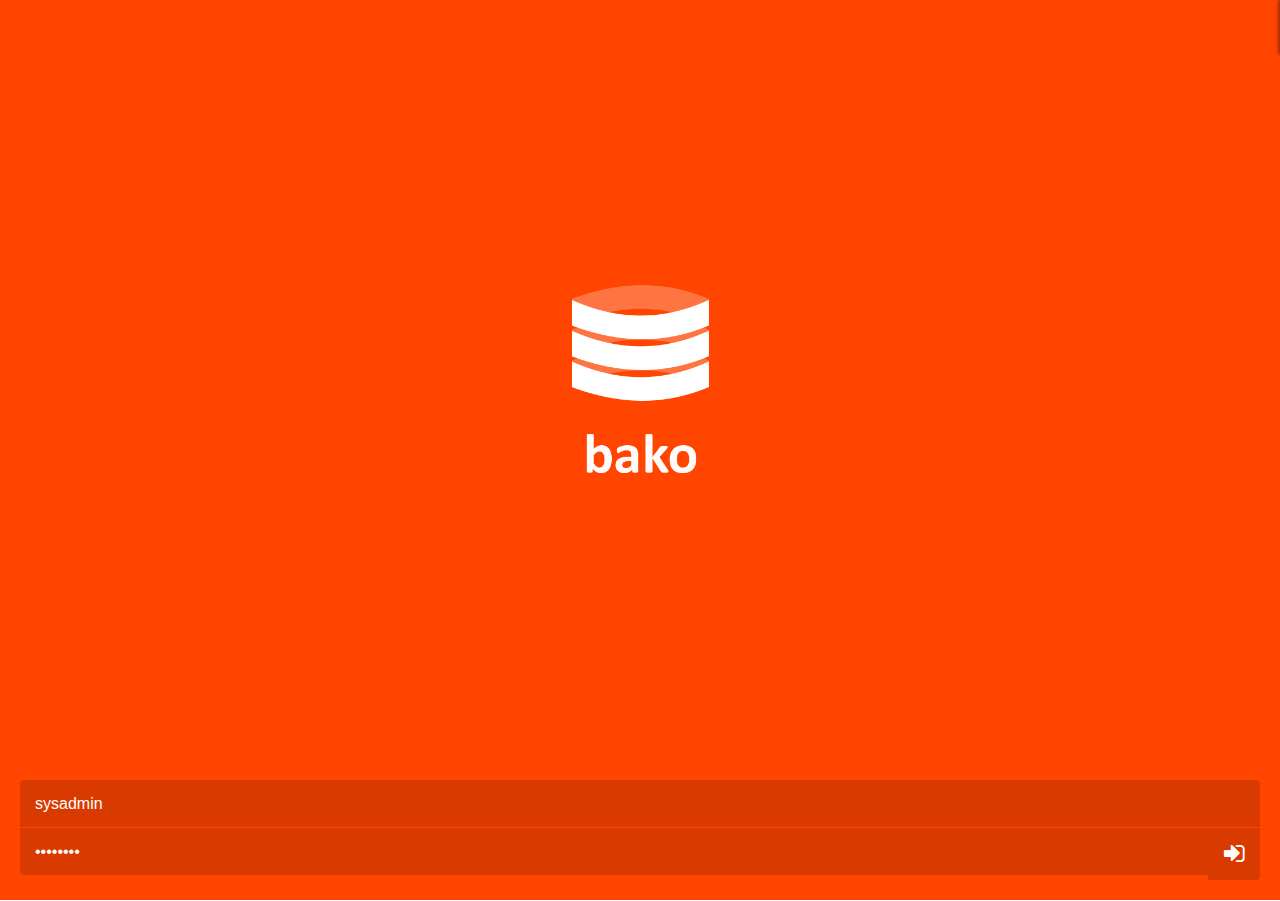
==== commit 5339e69a: "arquivos mobile" ====
--- a/m/index.html
+++ b/m/index.html
@@ -17,11 +17,7 @@
 		<div class="dialog-header">Nova conta</div>
 		<div class="dialog-content">
 			<div>
-			<select>
-				<option>Número da mesa</option>
-				<option>Mesa 7</option>
-				<option>Mesa 9</option>
-				<option>Mesa 11</option>
+			<select id="slMesa">
 			</select>
 			</div>
 			<div>
@@ -32,7 +28,7 @@
 			</div>
 		</div>
 		<div class="dialog-footer">
-			<button class="icon-ok-1">Confirmar</button>
+                    <button class="icon-ok-1" onclick="abrirContaPopup()">Confirmar</button>
 		</div>
 	</div>
 </div>
@@ -44,19 +40,15 @@
 		<div class="dialog-header">Adicionais</div>
 		<div class="dialog-content">
 			<div>
-			<select multiple="true">
-				<option>Copo com gelo</option>
-				<option>Copo com lim�o e sal</option>
-				<option>Sem a��car</option>
-				<option>Sem gelo</option>
-			</select>
+                            <select multiple="true" id="slAdicionais" produtoId="">
+                            </select>
 			</div>
 			<div>
-				<input type="number" maxlength="1" id="qtdAdicinal" />
+                            <input type="number" maxlength="1" id="qtdAdicinal" />
 			</div>
 		</div>
 		<div class="dialog-footer">
-			<button class="icon-ok-1">Confirmar</button>
+                    <button class="icon-ok-1" onclick="adicionarAdionais();">Confirmar</button>
 		</div>
 	</div>
 </div>
@@ -75,33 +67,18 @@
 <!-- aside conta -->
 <aside id="conta" class="right">
 	
-	<!-- cabecalho mesas -->
-        <header><h2 id="mesaConta"></h2></header>
 	
-	<!-- conteudo mesas -->
-	<article>	
-		<ul id="listaPedidos">
-		</ul>
-	</article>
-	
-	<nav>
-		<label>Total</label>
-		<span id="totalAtual"></span>
-	</nav>
-	
-	<!-- rodape mesas -->
-	<footer><button>Fechar conta</button></footer>
 </aside>
 
 
-<section id="login" class="show-section" style="z-index:1">
+<section id="login" class="show-section" style="z-index:2">
 	<article style="background: rgb(255, 69, 0) url(../img/logo.png) no-repeat center center;background-size:150px auto;"></article>
 	<div style="background: rgb(255, 69, 0);padding:20px;margin-top:-1px;">
 		<div>
-			<input type="text" id="usuarioLogin" placeholder="Usuário" style="border-radius:4px 4px 0 0;width:100%;color:#FFF;background:rgba(0,0,0,.15);height:47px;margin-bottom:1px;border:0;font-size:16px;padding:5px 15px;"/>
+			<input type="text" value="sysadmin" id="usuarioLogin" placeholder="Usuário" style="border-radius:4px 4px 0 0;width:100%;color:#FFF;background:rgba(0,0,0,.15);height:47px;margin-bottom:1px;border:0;font-size:16px;padding:5px 15px;"/>
 		</div>
-		<div style="display:-webkit-flex;">
-			<input type="password" id="senhaLogin" placeholder="Senha" style="border-radius:0 0 0 4px;display:-webkit-flex;-webkit-flex:1;color:#FFF;background:rgba(0,0,0,.15);height:47px;margin-bottom:1px;border:0;font-size:16px;padding:5px 15px;"/>
+		<div style="display:-webkit-box;">
+			<input type="password" value="S%s@dm1n" id="senhaLogin" placeholder="Senha" style="border-radius:0 0 0 4px;display:-webkit-box;-webkit-box-flex:1;color:#FFF;background:rgba(0,0,0,.15);height:47px;margin-bottom:1px;border:0;font-size:16px;padding:5px 15px;"/>
 			<button class="icon-login" style="border-radius:0 0 4px 0 ;background:rgba(0,0,0,.15);color:#FFF;height:47px;" onclick="efetuarLogin();"></button>
 		</div>
 	</div>
@@ -109,22 +86,34 @@
 
 
 <!-- pagina inicio -->
-<section id="inicio" style="z-index:2;">
+<section id="inicio" style="z-index:3;">
 	
 	<!-- cabecalho inicio -->
 	<header>
 		<button class="icon-menu" onclick="listarMesas();"></button>
-		<h1>bako</h1>
-                <button class="icon-align-right" id="btnConta" onclick="listarPedidos()" style="display:none;"></button>
+		<h1 id="mesaConta">bako</h1>
+                <button id="btnFecharConta" onclick="fecharConta();">Fechar conta</button>
+                <input type="hidden" id="btnConta" />
 	</header>
 	
-	<!-- conteudo inicio -->
-	<article class="text-center"></article>
+	<!-- conteudo mesas -->
+	<article>
+                <div id="contadorPessoas"></div>
+		<ul id="listaPedidos">
+		</ul>
+                <div class="lista-total">
+                    <label>Total</label>
+                    <span id="totalAtual" style="float:right;"></span>
+                </div>
+	</article>        
+        
 
+        <nav id="navInicio">
+        </nav>
 </section>
 
 <!-- pagina pedido -->
-<section id="pedido" style="z-index:3;">
+<section id="pedido" style="z-index:4;">
 	
 	<!-- cabecalho pedido -->
 	<header>
@@ -142,7 +131,7 @@
 	<!-- nav pedido --> 
 	<nav id="camposPedido">
 		<button class="icon-book" onclick="showSection('cardapio')"></button>
-		<input type="number" id="iptCodProduto" placeholder="C�digo produto"/>
+		<input type="number" id="iptCodProduto" placeholder="Código produto"/>
 		<input type="number" id="iptQtdProduto" placeholder="Quantidade"/>
 		<button class="icon-plus" onclick="adicionarProdutoPedido()"></button>
 	</nav>
@@ -150,9 +139,9 @@
 </section>
 
 <!-- pagina cardapio -->
-<section id="cardapio" style="z-index:4;">
+<section id="cardapio" style="z-index:5;">
 	<header>
-		<button class="icon-angle-left" onclick="hideSection('cardapio')">Card�pio</button>
+		<button class="icon-angle-left" onclick="hideSection('cardapio')">Cardápio</button>
 		<h1>&nbsp;</h1>
 		<button id="btnIncluirCardapio" class="icon-ok-1" onclick="hideSection('cardapio')"></button>
 	</header>
--- a/css/padraoMobile.css
+++ b/css/padraoMobile.css
@@ -5,14 +5,14 @@
 
 
 /* ********* button ********* */
-button{background:transparent;min-width:52px;min-height:44px;font-size:16px;border-radius:0px;border:0;font-weight:bold;position:relative;color:rgba(0,0,0,.65);}
+button{background:transparent;min-width:52px;min-height:52px;font-size:16px;border-radius:0px;border:0;font-weight:bold;position:relative;color:rgba(0,0,0,.65);}
 button:before {font-size:24px;vertical-align:top;}
 aside button {color:#DDD;text-shadow:1px 1px 4px rgba(0,0,0,.9);}
 
 
 /* ********* header ********* */
-header {display:-webkit-flex;-webkit-flex-flow: row wrap;height:52px;line-height:52px;}
-header h1, header h2 {display:-webkit-flex;-webkit-flex:1;-webkit-justify-content:center;color:#FFF;padding:0 .6em;}
+header {display:-webkit-box;-webkit-box-orient: horizontal;height:52px;line-height:52px;}
+header h1, header h2 {display:-webkit-box;-webkit-box-flex:1;-webkit-box-pack:center;color:#FFF;padding:0 .6em;}
 header h1 {font-size:19px;}
 header h2 {font-size:15px;text-transform:uppercase;}
 section header {background:orangered;box-shadow:0 1px 4px 1px rgba(0,0,0,.2);}
@@ -20,25 +20,25 @@
 
 
 /* ********* footer ******** */
-footer {height:52px;display:-webkit-flex;-webkit-flex-flow: row wrap;}
+footer {height:52px;display:-webkit-box;-webkit-box-orient: horizontal;}
 aside footer {background:#3A3A3A;border-top:1px solid #222;}
 
 
 /* ********* dialog ******** */
-.dialog-overlay {position:fixed;z-index:20;top:0;left:0;width:100%;height:100%;background:rgba(0,0,0,.7);display:none;-webkit-justify-content:center;-webkit-align-items:center;}
-.dialog {background:#EEE;border-radius:6px;max-height:350px;max-width:270px;position:relative;display:-webkit-flex;-webkit-flex-flow:column wrap;}
+.dialog-overlay {position:fixed;z-index:20;top:0;left:0;width:100%;height:100%;background:rgba(0,0,0,.7);display:none;-webkit-box-pack:center;-webkit-box-align:center;}
+.dialog {background:#EEE;border-radius:6px;max-height:350px;max-width:270px;position:relative;display:-webkit-box;-webkit-box-orient:vertical;}
 .dialog input, .dialog select {width:100%;-webkit-appearance:none;background:#FFF;height:44px;padding:5px;font-size:15px;margin:4px 0;border:1px solid rgba(0,0,0,.1);}
 .dialog-close {position:absolute;right:6px;top:6px;width:32px;height:32px;background:#BBB;border-radius:4px;text-align:center;color:#FFF;line-height:28px;}
 .dialog-header {font-size:19px;font-weight:700;padding:12px;background:#FAFAFA;border-radius:6px 6px 0 0}
 .dialog-content {padding:12px;}
-.dialog-footer {background:rgba(255,255,255,.9);display:-webkit-flex;border-radius:0 0 6px 6px;}
+.dialog-footer {background:rgba(255,255,255,.9);display:-webkit-box;border-radius:0 0 6px 6px;}
 .dialog-footer button {font-weight:300;font-size:17px;width:100%;background:#6A6;color:#FFF;border-radius:0 0 6px 6px;}
 .dialog-footer button:before {margin-left:-14px;}
-div.show-dialog {display:-webkit-flex;}
-
-
-
-section {position:absolute;left:0;right:0;height:100%;display:-webkit-flex;-webkit-flex-flow: column wrap;-webkit-transition:-webkit-transform .2s ease-in;-webkit-transform: translate3d(100%,0,0);}
+div.show-dialog {display:-webkit-box;}
+
+
+
+section {position:absolute;left:0;right:0;height:100%;display:-webkit-box;-webkit-box-orient: vertical;-webkit-transition:-webkit-transform .2s ease-in;-webkit-transform: translate3d(100%,0,0);}
 
 nav {display:-webkit-flex;-webkit-flex-flow: row wrap;border-top:1px solid #D5D5D5;background:#FFF;height:52px;}
 
@@ -58,9 +58,9 @@
 
 
 article {
-	display:-webkit-flex;
-	-webkit-flex:1;
-	-webkit-flex-flow:column wrap;
+	display:-webkit-box;
+	-webkit-box-flex:1;
+	-webkit-box-orient:vertical;
 	overflow-y:auto;
 	-webkit-overflow-scrolling:touch;
 }
@@ -78,8 +78,8 @@
 	z-index:9;
 	-webkit-transform:translate3d(-100%,0,0);
 	-webkit-transition:-webkit-transform .1s ease-out;
-	display:-webkit-flex;
-	-webkit-flex-flow: column wrap;
+	display:-webkit-box;
+	-webkit-box-orient: vertical;
 	background:#333;
 }
 
@@ -89,9 +89,9 @@
 	list-style:none;
 	position:relative;
 	display:-webkit-flex;
-	-webkit-flex-flow:row wrap;
-	-webkit-flex:1;
-	-webkit-align-items: center;
+	-webkit-box-orient: horizontal;
+	-webkit-box-flex: 1;
+	-webkit-box-align: center;
 	overflow-x:hidden;
 }
 
@@ -109,9 +109,9 @@
 
 section li a {
 	padding:.5em;
-	display:-webkit-flex;
-	-webkit-flex-flow:column wrap;
-	-webkit-flex:1;
+	display:-webkit-box;
+	-webkit-box-orient: vertical;
+	-webkit-box-flex:1;
 }
 
 li .count {color:#777;border-radius:2px;padding:3px;font-size:12px;font-weight:bold;margin:.6em;height:21px;}
@@ -131,7 +131,7 @@
 	position:relative;
 	border-bottom:1px solid #2A2A2A;
 	padding:.5em;
-	min-height:49px;
+	min-height:61px;
 	list-style:none;
 }
 aside article ul li a {
@@ -141,9 +141,9 @@
 }
 
 aside article ul li h3 {
-	font-size:15px;
+	font-size:20px;
 	font-weight:normal;
-	line-height:48px;
+	line-height:64px;
 }
 
 aside article ul li p {
@@ -164,12 +164,12 @@
 	float:left;
 	background:brown;
 	font-weight:normal;
-	height:48px;
-	width:48px;
+	height:64px;
+	width:64px;
 	text-align:center;
 	color:#FFF;
-	line-height:48px;
-	margin:0 8px 0 0;
+	line-height:64px;
+	margin:0 16px 0 0;
 }
 aside li p {font-size:12px;line-height:18px;color:#FFF;}
 
@@ -177,7 +177,7 @@
 .input-thumb {-webkit-appearance:none;border:0;overflow:hidden;background:#E5E5E5;width:66px;line-height:64px;height:70px;font-size:24px;text-align:center;margin:.4em;color:#666;}
 .input-thumb > p {-webkit-transition:-webkit-transform .1s linear;}
 
-.action {display:-webkit-flex;-webkit-flex-flow:row wrap;-webkit-transition:-webkit-transform .25s ease-out;background:#555;position:absolute;top:7px;bottom:7px;right:0;-webkit-justify-content:flex-end;border-radius:3px 0 0 3px;-webkit-transition:-webkit-transform .25s ease-out;-webkit-transform:translate3d(100%,0,0)}
+.action {display:-webkit-box;-webkit-box-orient: horizontal;-webkit-transition:-webkit-transform .25s ease-out;background:#555;position:absolute;top:7px;bottom:7px;right:0;-webkit-box-pack: end;border-radius:3px 0 0 3px;-webkit-transition:-webkit-transform .25s ease-out;-webkit-transform:translate3d(100%,0,0)}
 .action button {color:#FFF;}
 div.show-action {-webkit-transform:translate3d(0,0,0)}
 
@@ -186,12 +186,12 @@
 h5 {font-size:180px;font-weight:normal;color:rgba(0,0,0,.3);}
 h6 {font-size:20px;font-weight:normal;color:rgba(0,0,0,.6);padding-top:2em;}
 
-.box {display:-webkit-flex;}
-.flex {-webkit-flex:1;}
-.hz {-webkit-flex-flow:row wrap;}
-.vt {-webkit-flex-flow:column wrap;}
-.content-center {-webkit-justify-content:center;}
-.item-center {-webkit-align-items:center;}
+.box {display:-webkit-box;}
+.flex {-webkit-box-flex:1;}
+.hz {-webkit-box-orient:horizontal;}
+.vt {-webkit-box-orient:vertical;}
+.content-center {-webkit-box-pack:center;}
+.item-center {-webkit-box-align:center;}
 
 .text-center {text-align:center;}
 .padding1 {padding:1em;}
@@ -210,3 +210,16 @@
 #login ::-webkit-input-placeholder { /* WebKit browsers */
     color:    rgba(255,255,255,.5);
 }
+
+.lista-total {
+    position: absolute;
+    bottom:52px;
+    left:0;
+    right:0;
+    height:48px;
+    background:#EEE;
+    border-top:1px solid #DDD;
+    padding:12px;
+    font-weight:bold;
+    font-size: 20px;
+}